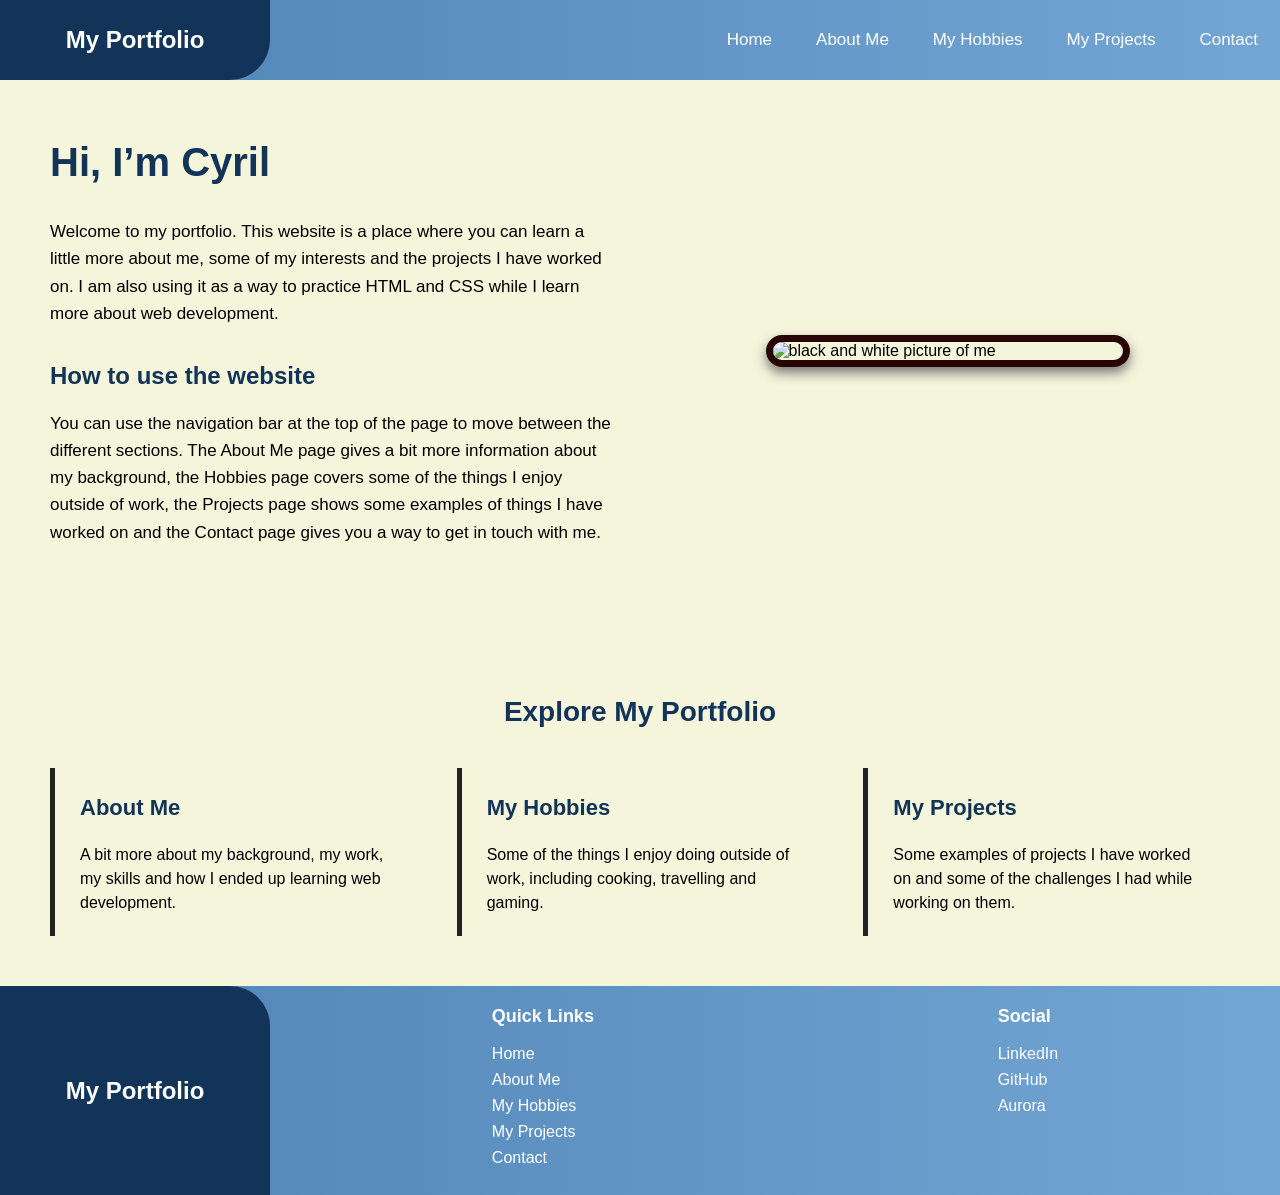
==== index.html @ e79a6434 "Initial portfolio" ====
<!DOCTYPE html>
<html lang="en">

<head>
    <meta charset="UTF-8">
    <meta name="viewport" content="width=device-width, initial-scale=1.0">
    <title>Cyril's Portfolio</title>
    <link rel="stylesheet" href="style.css">
</head>




<body>

    <header>

        <nav class="navigation-bar">

            <div class="navigation-title">
                My Portfolio
            </div>

            <div class="navigation-links">
                <a href="index.html">Home</a>

                <a href="pages/about.html">About Me</a>
                <a href="pages/hobbies.html">My Hobbies</a>

                <a href="pages/projects.html">My Projects</a>
                <a href="pages/contact.html">Contact</a>
            </div>

        </nav>

    </header>








    <main>

        <section class="content-section">

            <div class="content-text">

                <h1>Hi, I’m Cyril</h1>

                <p>Welcome to my portfolio. This website is a place where you can learn a little more about me, some of my interests and the projects I have worked on. I am also using it as a way to practice HTML and CSS while I learn more about web development.</p>

                <h2>How to use the website</h2>

                <p>You can use the navigation bar at the top of the page to move between the different sections. The About Me page gives a bit more information about my background, the Hobbies page covers some of the things I enjoy outside of work, the Projects page shows some examples of things I have worked on and the Contact page gives you a way to get in touch with me.</p>

            </div>
            <div class="content-image">

                <img src="images/portrait.jpeg" alt="black and white picture of me">

            </div>


        </section>


        <section class="side-text-general">

            <h2>Explore My Portfolio</h2>

            <div class="side-text">

                <div class="info-box">

                    <h3>
                        <a href="pages/about.html">About Me</a>
                    </h3>

                    <p>A bit more about my background, my work, my skills and how I ended up learning web development.</p>

                </div>






                <div class="info-box">

                    <h3>
                        <a href="pages/hobbies.html">My Hobbies</a>
                    </h3>

                    <p>Some of the things I enjoy doing outside of work, including cooking, travelling and gaming.</p>

                </div>


                <div class="info-box">

                    <h3>
                        <a href="pages/projects.html">My Projects</a>
                    </h3>

                    <p>Some examples of projects I have worked on and some of the challenges I had while working on them.</p>

                </div>


               

            </div>

        </section>

    </main>


    <footer class="page-footer">

        <div class="footer-title">
            My Portfolio
        </div>

        <div class="footer-content">

            <div class="footer-navigation">

                <p>Quick Links</p>

                <a href="index.html">Home</a>
                <a href="pages/about.html">About Me</a>
                <a href="pages/hobbies.html">My Hobbies</a>
                <a href="pages/projects.html">My Projects</a>
                <a href="pages/contact.html">Contact</a>

            </div>

            <div class="footer-social">

                <p>Social</p>

                <a href="">LinkedIn</a>
                <a href="">GitHub</a>
                <a href="">Aurora</a>

            </div>

        </div>

    </footer>

</body>

</html>
---- style.css ----
/* General rules for the website */

body {
    margin: 0;
    padding-top: 80px;
    background-color: beige;
    font-family: Verdana, Arial, sans-serif;
    min-height: 100vh;   /* Keep the footer at the bottom */
    display: flex;
    flex-direction: column;
}

main {
    flex: 1;
}


/* Rules for the navigation bar*/

.navigation-bar {
    display: flex;
    height: 80px;
    background: linear-gradient(to right, #4f83b5, #73a6d4);
    position: fixed;
    top: 0;
    left: 0;
    right: 0;
}
.navigation-title {
    display: flex;
    align-items: center;
    justify-content: center;
    background-color: #123458;
    color: white;
    font-size: 24px;
    font-weight: bold;
    width: 270px;
    border-radius: 0 0 40px 0;
}
.navigation-links {
    display: flex;
    margin-left: auto;
}
.navigation-links a {
    display: flex;
    align-items: center;
    color: white;
    text-decoration: none;
    padding: 0 22px;
    font-size: 17px;
}
   


.navigation-links a:hover {
    background-color: #123458;
}

.navigation-links a:focus {
    outline: 3px solid black;
}








/* Content with text and image next to each other */

.content-section {
    display: flex;
    align-items: center;
    gap: 50px;
    padding: 60px 50px;
}

.content-text {
    flex: 1;
}

.content-text h1 {
    font-size: 40px;
    margin-top: 0;
    color: #123458;
}

.content-text h2 {
    font-size: 24px;
    margin-top: 35px;
    color: #123458;
}

.content-text p {
    font-size: 17px;
    line-height: 1.6;
}


/* Images rules */

.content-image {
    flex: 1;
    display: flex;
    justify-content: center;
}

.content-image img {
    width: 350px;
    max-width: 100%;
    height: auto;
    border: 7px solid rgb(41, 4, 4);
    border-radius: 35px;
    box-shadow: 0 6px 12px #7a7a7a;
}


/* Text blocks without images */

.text-section {
    max-width: 1000px;
    margin: auto;
    padding: 60px 50px;
}

/* rules for links inside text */

.text-link {
    color: #123458;
    font-weight: bold;
}

.text-link:hover {
    color: #4f83b5;
}

.text-link:focus {
    outline: 3px solid #222222;
}


/* Rules for text side to side */

.side-text-general {
    padding: 50px;
}

.side-text-general h2 {
    text-align: center;
    font-size: 28px;
    color: #123458;
    margin-bottom: 40px;
}


.side-text {
    display: flex;
    gap: 40px;
}


/* boxes in the text side to side */

.info-box {
    flex: 1;
    padding: 5px 25px;
    border-left: 5px solid #222222;
}

.info-box h3 {
    font-size: 22px;
}

.info-box h3 a {
    color: #123458;
    text-decoration: none;
}

.info-box h3 a:hover {
    color: #4f83b5;
}

.info-box h3 a:focus {
    outline: 3px solid #222222;
}

.info-box p {
    font-size: 16px;
    line-height: 1.5;
}


/* Rule for the skill level (advanced beginner in about me) */

.skill-level {
    font-weight: bold;
    color: #123458;
}


/* Rules for the list in about me */

.content-list {
    padding-left: 25px;
}

.content-list li {
    margin-bottom: 30px;
}

.content-list h3 {
    color: #123458;
    margin-bottom: 8px;
}

.content-list p {
    margin-top: 0;
}


/* Contact form rules (to be finished) */

.form-section {
    max-width: 700px;
    margin: auto;
    padding: 50px
}

.contact-form {
    display: flex;
    flex-direction: column;
    gap: 20px;
}

.form-group {
    display: flex;
    flex-direction: column;
}

.form-group label {
    font-weight: bold;
    margin-bottom: 7px;
    color: black;
}

.form-group input {
    padding: 10px;
    font-family: Verdana, Arial, sans-serif;
    font-size: 16px;
    border: 2px solid #4f83b5;
    border-radius: 5px;
}

.form-group:focus{
    outline: 3px solid #123458;
}

.contact-form button {

    padding: 12px;
    background-color: #123458;
    color: white;
    border: none;
    border-radius: 5px;
    font-size: 16px;}






/* Footer */

.page-footer {
    display: flex;
    background: linear-gradient(to right, #4f83b5, #73a6d4);
}

.footer-title {
    display: flex;
    align-items: center;
    justify-content: center;
    background-color: #123458;
    color: white;
    font-size: 24px;
    font-weight: bold;
    width: 270px;
    border-radius: 0 40px 0 0;
}

.footer-content {
    display: flex;
    justify-content: space-around;
    flex: 1;
    padding: 20px;
}

.footer-navigation,
.footer-social {
    display: flex;              
    flex-direction: column;
}

.footer-content p {
    color: white;
    font-size: 18px;
    font-weight: bold;
    margin-top: 0;
}

.footer-content a {
    color: white;
    text-decoration: none;
    margin-bottom: 8px;
}

.footer-content a:hover {
    text-decoration: underline;
}

.footer-content a:focus {
    outline: 3px solid #222222;
}



@media (max-width: 1000px) {

    body {
        padding-top: 80px;
    }




    /* Rules for the content on tablet */

    .content-section {
        flex-direction: column;
        gap: 25px;
        padding: 35px 20px;
    }

   

    .content-text h1 {
        font-size: 32px;
    }

     .navigation-links a {
        padding: 15px;
        font-size: 16px;
    }







    .side-text {
        flex-direction: column;
        gap: 30px;
    }








    /* Footer on tablet turn vertical */

    .page-footer {
        flex-direction: column;
    }

    .footer-title {
        padding: 20px;
        width: 100%;
        border-radius: 0;
    }

    .footer-content {
        flex-direction: column;
    }


}








/* Phone rules */

@media (max-width: 700px) {

    body {
        padding-top: 0;
    }


    /* Navigation bar for phones turned vertical */

    .navigation-bar {
        position: static;
        height: auto;
        flex-direction: column;
    }

    .navigation-title {
        padding: 20px;
        width: 100%;
        border-radius: 0;
    }

    .navigation-links {
        margin-left: 0;
        flex-direction: column;
    }

    .navigation-links a {
        padding: 15px;
        font-size: 16px;
    }


    /* Rules for the content on phones */

    .content-section {
        flex-direction: column;
        gap: 25px;
        padding: 35px 20px;
    }

   

    .content-text h1 {
        font-size: 32px;
    }







    .side-text {
        flex-direction: column;
        gap: 30px;
    }








    /* Footer on phone turn vertical */

    .page-footer {
        flex-direction: column;
    }

    .footer-title {
        padding: 20px;
        width: 100%;
        border-radius: 0;
    }

    .footer-content {
        flex-direction: column;
    }


}
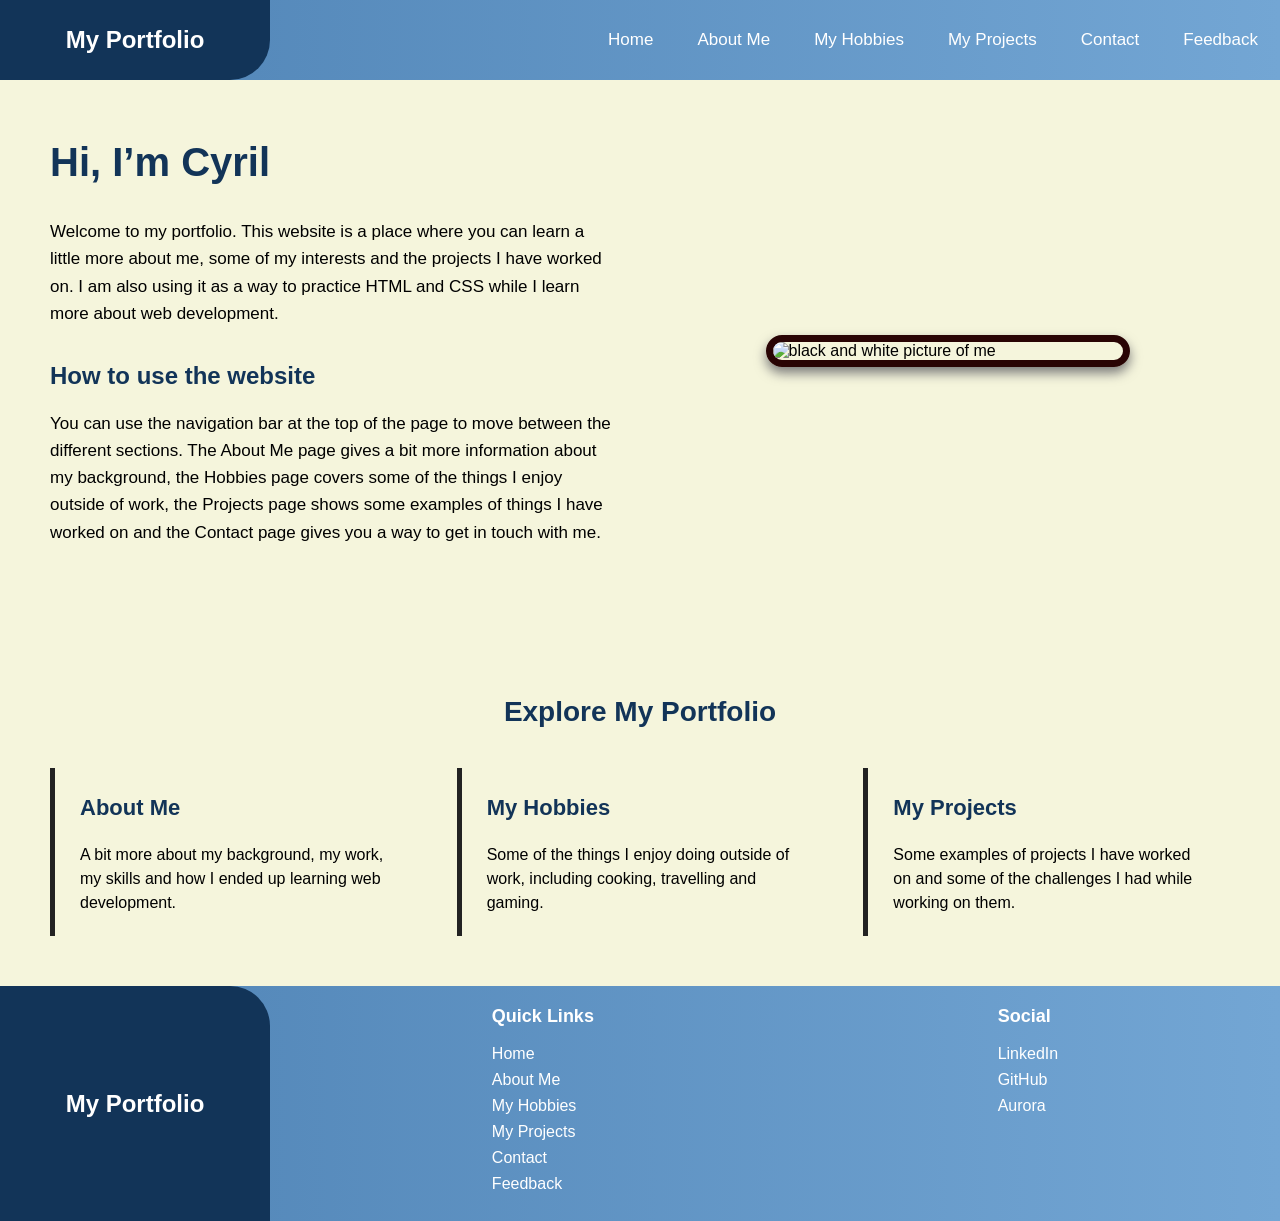
==== commit d66b5c70: "Add feedback page, its navigation and footer and update all site links" ====
--- a/index.html
+++ b/index.html
@@ -29,6 +29,7 @@
 
                 <a href="pages/projects.html">My Projects</a>
                 <a href="pages/contact.html">Contact</a>
+                <a href="pages/feedback.html">Feedback</a>
             </div>
 
         </nav>
@@ -136,6 +137,7 @@
                 <a href="pages/hobbies.html">My Hobbies</a>
                 <a href="pages/projects.html">My Projects</a>
                 <a href="pages/contact.html">Contact</a>
+                <a href="pages/feedback.html">Feedback</a>
 
             </div>
 
